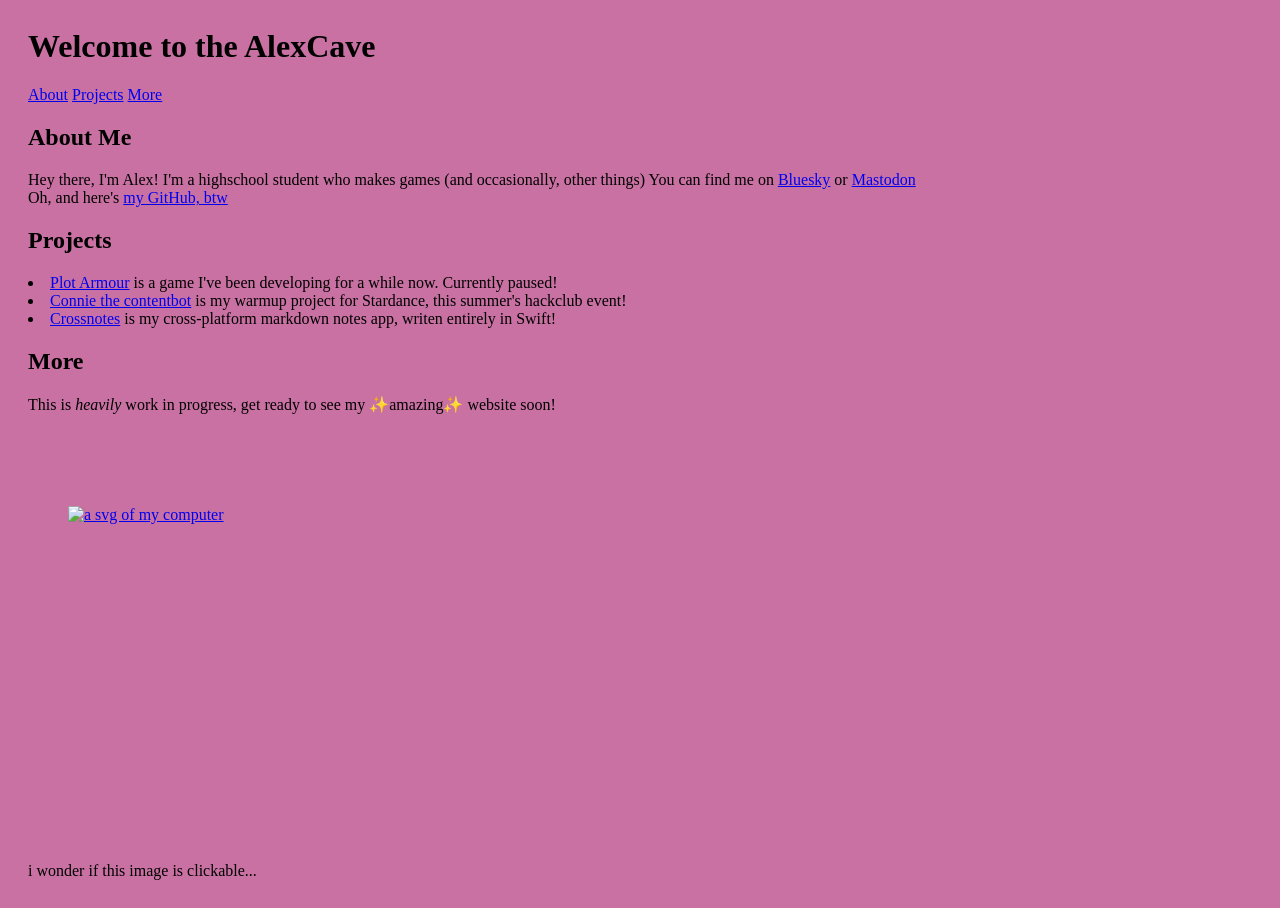
==== index.html @ 20e19e60 "Spelling mistake" ====
<html lang="en">
    <head>
        <meta charset="UTF-8" />
        <meta
            name="viewport"
            content="width=device-width"
            ,
            initial-scale="1.0"
        />
        <title>thealonealex</title>
        <link rel="stylesheet" href="styles.css" />
    </head>
    <body>
        <header>
            <h1>Welcome to the AlexCave</h1>
            <nav>
                <a href="#about" class="link_group">About</a>
                <a href="#projects" class="link_group">Projects</a>

                <a href="#more" class="link_group">More</a>
            </nav>
        </header>

        <section id="about">
            <h2>About Me</h2>
            <p>
                Hey there, I'm Alex! I'm a highschool student who makes games
                (and occasionally, other things) You can find me on
                <a href="https://bsky.app/profile/thealonealex.bsky.social">
                    Bluesky</a
                >
                or <a href="https://techhub.social/@thealonealex">Mastodon</a>
                <br />
                Oh, and here's
                <a href="https://github.com/thealonealex">my GitHub, btw</a>
            </p>
        </section>

        <section id="projects">
            <h2>Projects</h2>
            <li>
                <a href="https://thealonealex.itch.io/plot-armour"
                    >Plot Armour</a
                >
                is a game I've been developing for a while now. Currently
                paused!
            </li>
            <li>
                <a href="https://github.com/thealonealex/contentbot"
                    >Connie the contentbot</a
                >
                is my warmup project for Stardance, this summer's hackclub
                event!
            </li>
            <li>
                <a href="https://github.com/thealonealex/crossnotes"
                    >Crossnotes</a
                >
                is my cross-platform markdown notes app, writen entirely in
                Swift!
            </li>
        </section>

        <section id="more" class="more">
            <h2>More</h2>
            <p>
                This is <i>heavily</i> work in progress, get ready to see my
                ✨amazing✨ website soon!
            </p>
            <br />
            <br />
            <div class="imac">
                <a href="desk.html">
                    <img src="iMac.svg" alt="a svg of my computer" />
                </a>
            </div>

            <p>i wonder if this image is clickable...</p>
        </section>
    </body>
</html>
---- styles.css ----
body {
    background-color: #c971a2;
    padding: 20;
}

.imac {
    height: 300;
    width: 300;
    padding: 40;
}

.imac:hover {
    transform: scale(1.05);
    transition: all 150ms cubic-bezier(0.34, 1.56, 0.64, 1);
    z-index: 5;
    animation: hover 1s infinite;
}

@keyframes hover {
    0% {
        transform: rotate(-1deg);
    }
    50% {
        transform: rotate(1deg);
    }
    100% {
        transform: rotate(-1deg);
    }
}
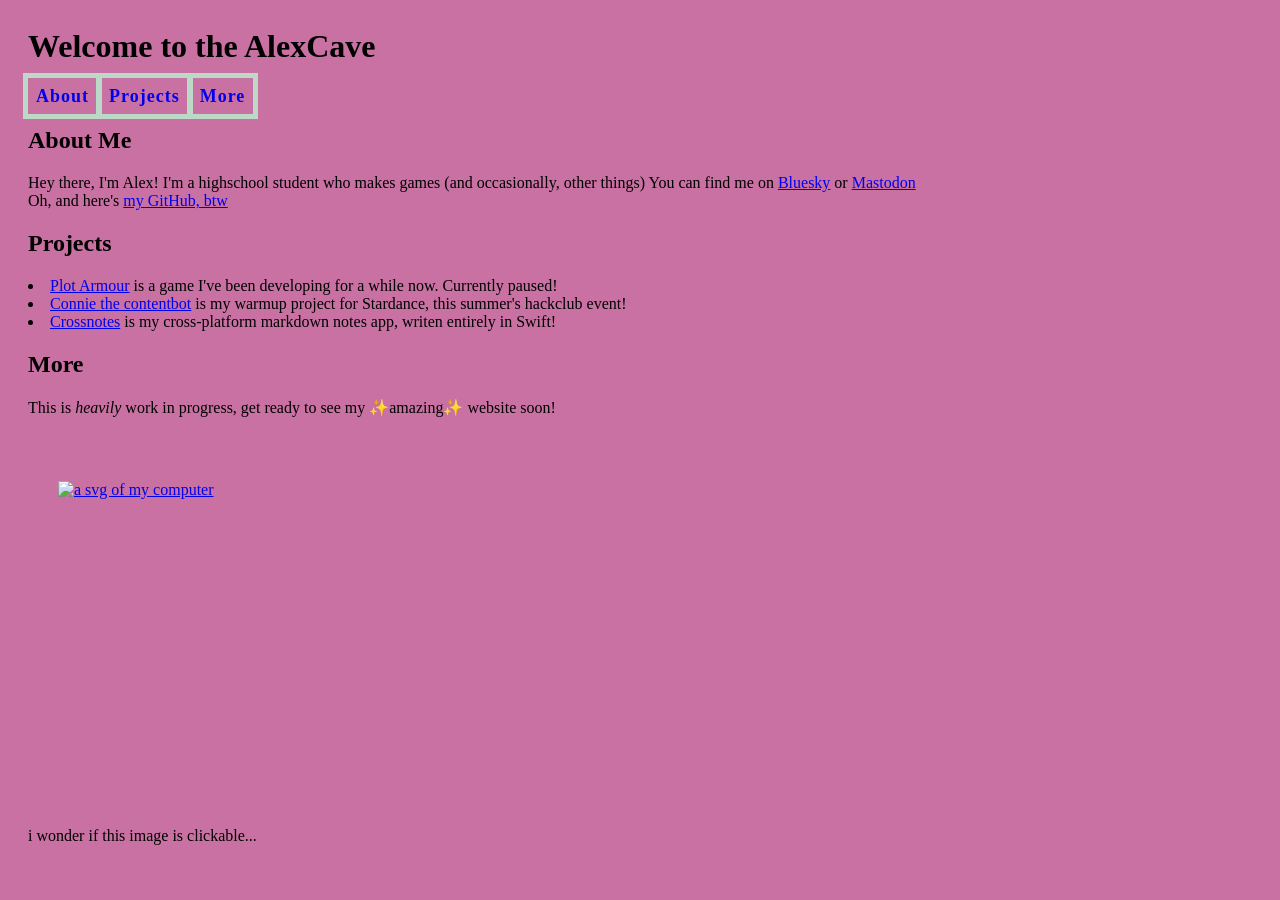
==== commit 2c5d2b71: "quickfix" ====
--- a/index.html
+++ b/index.html
@@ -68,7 +68,6 @@
                 ✨amazing✨ website soon!
             </p>
             <br />
-            <br />
             <div class="imac">
                 <a href="desk.html">
                     <img src="iMac.svg" alt="a svg of my computer" />
--- a/styles.css
+++ b/styles.css
@@ -6,7 +6,7 @@
 .imac {
     height: 300;
     width: 300;
-    padding: 40;
+    padding: 30;
 }
 
 .imac:hover {
@@ -27,3 +27,13 @@
         transform: rotate(-1deg);
     }
 }
+
+.link_group {
+    font-size: 18px;
+    letter-spacing: 1px;
+    font-weight: bold;
+    text-decoration: none;
+    padding: 8px;
+    border-radius: 0px;
+    outline: 5px solid #bad9c7;
+}
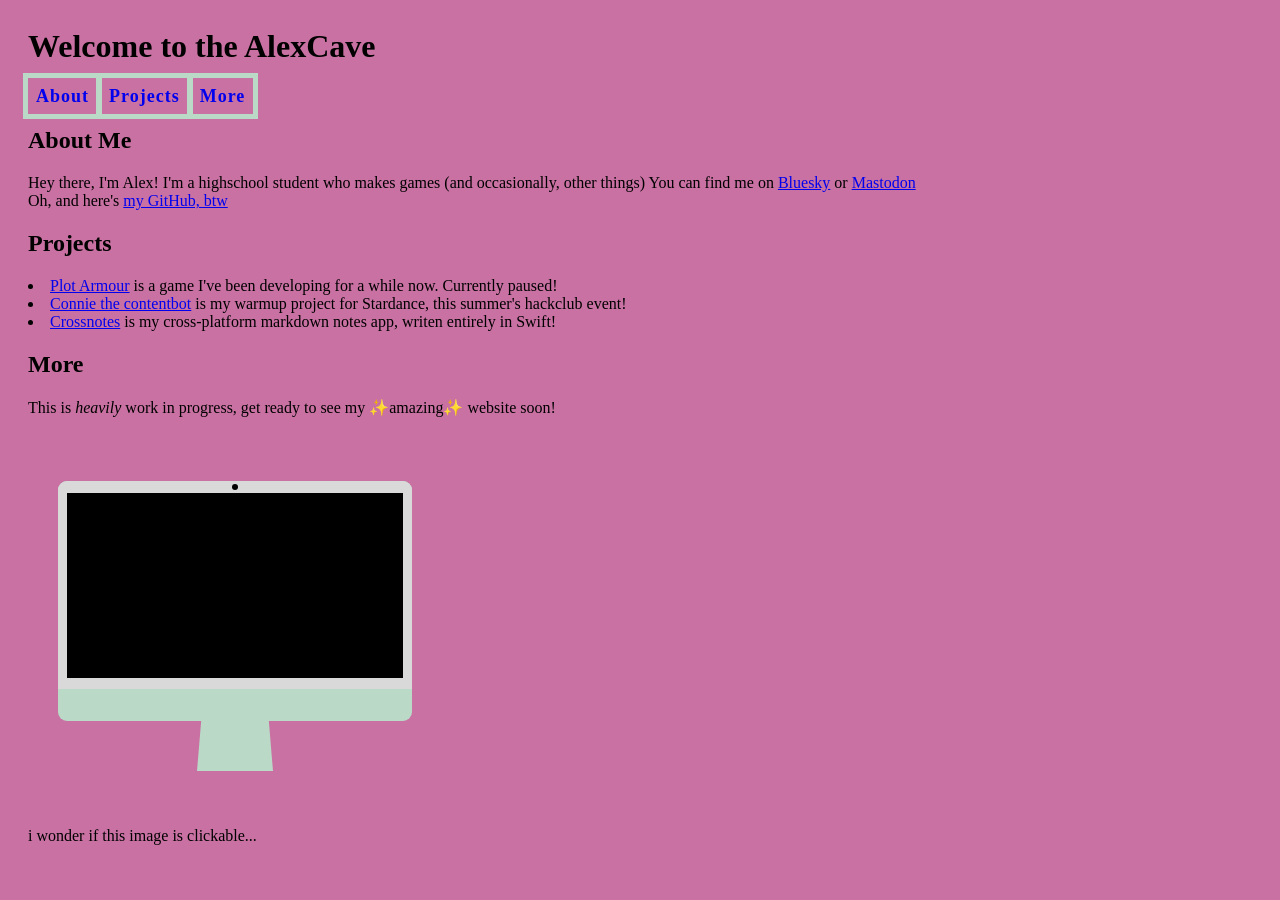
==== commit e20e6bd1: "Exported vector files for the website" ====
--- a/index.html
+++ b/index.html
@@ -70,7 +70,7 @@
             <br />
             <div class="imac">
                 <a href="desk.html">
-                    <img src="iMac.svg" alt="a svg of my computer" />
+                    <img src="vectors/iMac.svg" alt="a svg of my computer" />
                 </a>
             </div>
 
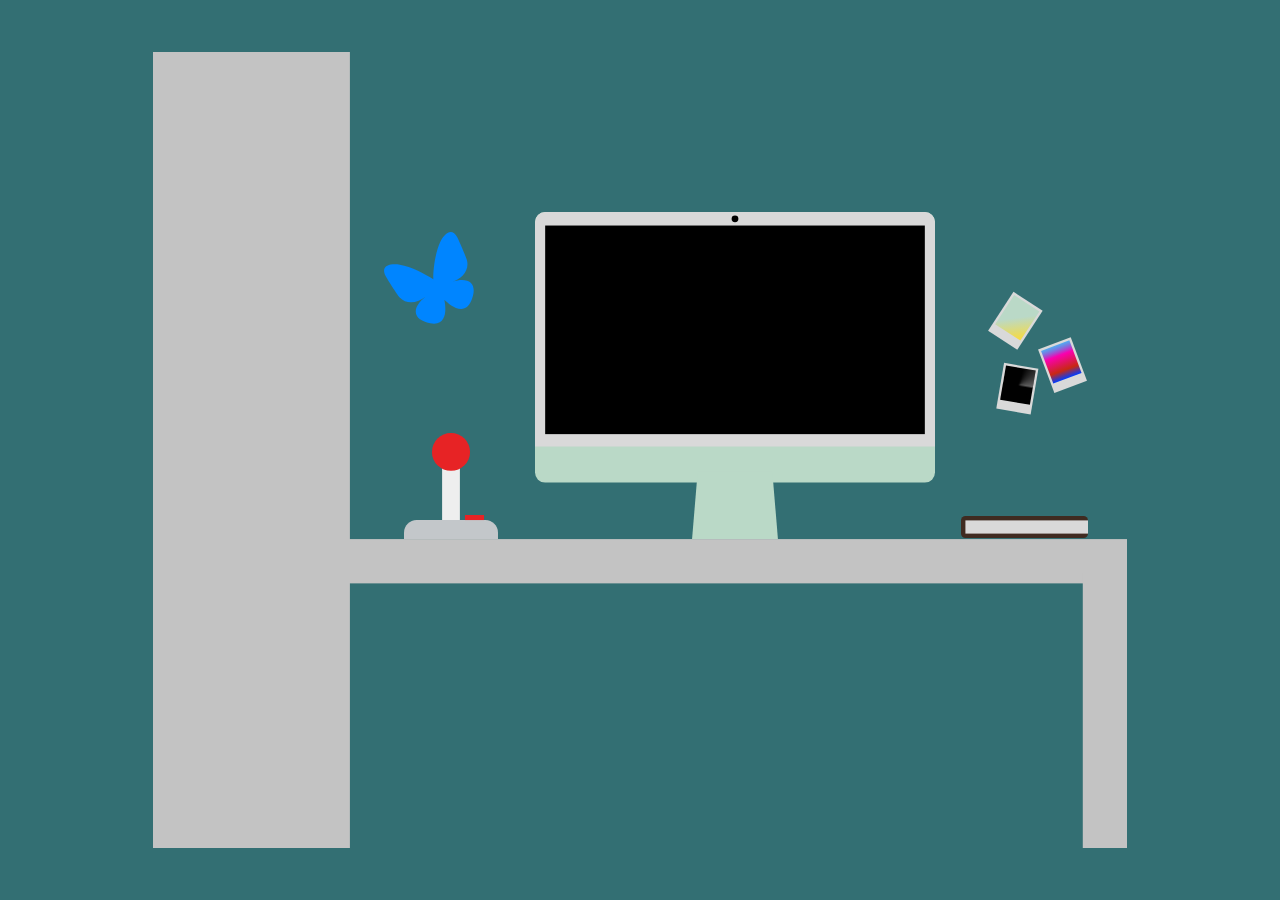
==== commit 6e2f2619: "Project rename Renamed project to “Alex’s Desk” and prepared to push to main!" ====
--- a/index.html
+++ b/index.html
@@ -1,4 +1,4 @@
-<html lang="en">
+<html>
     <head>
         <meta charset="UTF-8" />
         <meta
@@ -7,74 +7,33 @@
             ,
             initial-scale="1.0"
         />
-        <title>thealonealex</title>
-        <link rel="stylesheet" href="styles.css" />
+        <title>Alex's Desk</title>
+        <link rel="stylesheet" href="desk.css" />
+        <link
+            rel="icon"
+            href="vectors/iMac.svg"
+            sizes="any"
+            type="image/svg+xml"
+        />
     </head>
     <body>
-        <header>
-            <h1>Welcome to the AlexCave</h1>
-            <nav>
-                <a href="#about" class="link_group">About</a>
-                <a href="#projects" class="link_group">Projects</a>
-
-                <a href="#more" class="link_group">More</a>
-            </nav>
-        </header>
-
-        <section id="about">
-            <h2>About Me</h2>
-            <p>
-                Hey there, I'm Alex! I'm a highschool student who makes games
-                (and occasionally, other things) You can find me on
-                <a href="https://bsky.app/profile/thealonealex.bsky.social">
-                    Bluesky</a
-                >
-                or <a href="https://techhub.social/@thealonealex">Mastodon</a>
-                <br />
-                Oh, and here's
-                <a href="https://github.com/thealonealex">my GitHub, btw</a>
-            </p>
-        </section>
-
-        <section id="projects">
-            <h2>Projects</h2>
-            <li>
-                <a href="https://thealonealex.itch.io/plot-armour"
-                    >Plot Armour</a
-                >
-                is a game I've been developing for a while now. Currently
-                paused!
-            </li>
-            <li>
-                <a href="https://github.com/thealonealex/contentbot"
-                    >Connie the contentbot</a
-                >
-                is my warmup project for Stardance, this summer's hackclub
-                event!
-            </li>
-            <li>
-                <a href="https://github.com/thealonealex/crossnotes"
-                    >Crossnotes</a
-                >
-                is my cross-platform markdown notes app, writen entirely in
-                Swift!
-            </li>
-        </section>
-
-        <section id="more" class="more">
-            <h2>More</h2>
-            <p>
-                This is <i>heavily</i> work in progress, get ready to see my
-                ✨amazing✨ website soon!
-            </p>
-            <br />
-            <div class="imac">
-                <a href="desk.html">
-                    <img src="vectors/iMac.svg" alt="a svg of my computer" />
-                </a>
-            </div>
-
-            <p>i wonder if this image is clickable...</p>
-        </section>
+        <div class="desktop">
+            <img src="vectors/Desk.svg" class="desk" />
+            <a href="https://github.com/thealonealex">
+                <img src="vectors/iMac.svg" class="mac" />
+            </a>
+            <a href="https://thealonealex.bearblog.dev">
+                <img src="vectors/book.svg" class="book" />
+            </a>
+            <a href="album.html">
+                <img src="vectors/photos.svg" class="photos" />
+            </a>
+            <a href="games.html">
+                <img src="vectors/Joystick.svg" class="games" />
+            </a>
+            <a href="https://bsky.app/profile/thealonealex.bsky.social">
+                <img src="vectors/bsky.svg" class="bsky" />
+            </a>
+        </div>
     </body>
 </html>
--- a/desk.css
+++ b/desk.css
@@ -0,0 +1,98 @@
+body {
+    background-color: #336f73;
+}
+img {
+    -webkit-user-drag: none;
+    user-select: none;
+}
+.desktop {
+    opacity: 1;
+    animation-name: fadeInOpacity;
+    animation-iteration-count: 500ms;
+    animation-timing-function: ease-in;
+    animation-duration: 1s;
+    margin-inline: auto;
+    display: flex;
+    aspect-ratio: 4 / 3;
+    max-height: 100%;
+    position: relative;
+    justify-content: center;
+    align-items: center;
+    text-align: center;
+}
+.desk {
+    position: absolute;
+    margin: auto;
+    height: 90%;
+    width: 90%;
+    z-index: -1;
+}
+.mac {
+    transition: 0.2s;
+    position: absolute;
+    height: 37%;
+    top: 23.1%;
+    right: 25%;
+}
+.book {
+    transition: 0.2s;
+    position: absolute;
+    height: 2.5%;
+    top: 57.5%;
+    right: 12%;
+}
+.photos {
+    transition: 0.3s;
+    position: absolute;
+    height: 14%;
+    top: 32%;
+    right: 12%;
+}
+.games {
+    transition: 0.2s;
+    position: absolute;
+    height: 12%;
+    top: 48.1%;
+    left: 30%;
+}
+.bsky {
+    transition: 0.3s;
+    position: absolute;
+    height: 12%;
+    top: 25%;
+    left: 28%;
+}
+.mac:hover {
+    transition: 0.3s;
+    z-index: 5;
+    transform: translateY(-10%) scale(1.05);
+    content: url("vectors/iMac-github.svg");
+}
+.games:hover {
+    transition: 0.3s;
+    z-index: 5;
+    transform: translateY(-10%) scale(1.05);
+}
+.book:hover {
+    transition: 0.3s;
+    z-index: 5;
+    transform: translateY(-50%) scale(1.05) rotate(-5deg);
+}
+.photos:hover {
+    transition: 0.3s;
+    z-index: 5;
+    transform: rotate(-10deg);
+}
+.bsky:hover {
+    transition: 0.3s;
+    z-index: 5;
+    transform: rotate(10deg);
+}
+@keyframes fadeInOpacity {
+    0% {
+        opacity: 0;
+    }
+    100% {
+        opacity: 1;
+    }
+}
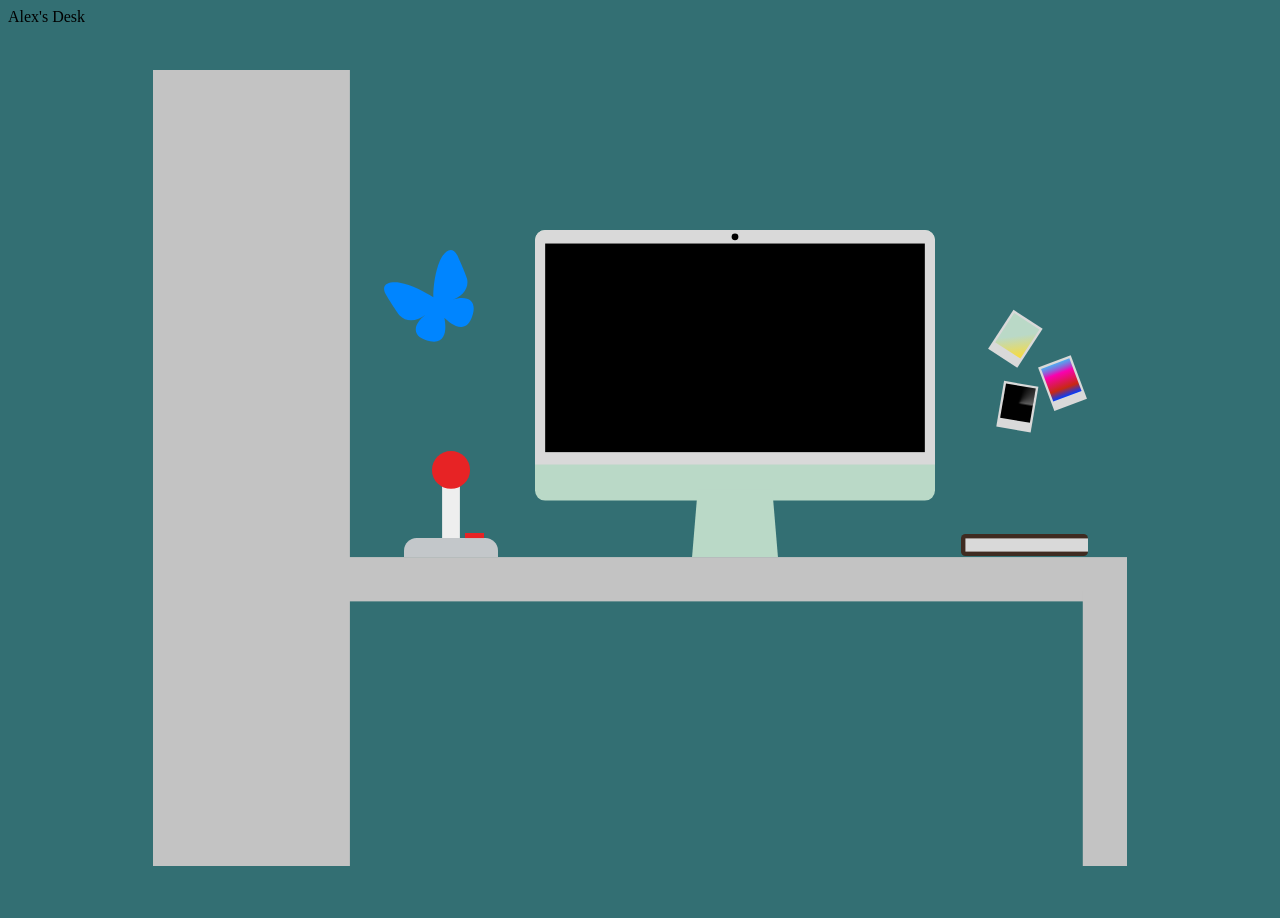
==== commit a3501075: "Designed and implemented social media embed" ====
--- a/index.html
+++ b/index.html
@@ -6,7 +6,10 @@
             content="width=device-width"
             ,
             initial-scale="1.0"
+
         />
+        <meta name="og:title" content="Alex's Desk">
+        <meta name="og:image" content="https://thealonealex.github.io/alexs-site/vectors/Embed.png"
         <title>Alex's Desk</title>
         <link rel="stylesheet" href="desk.css" />
         <link
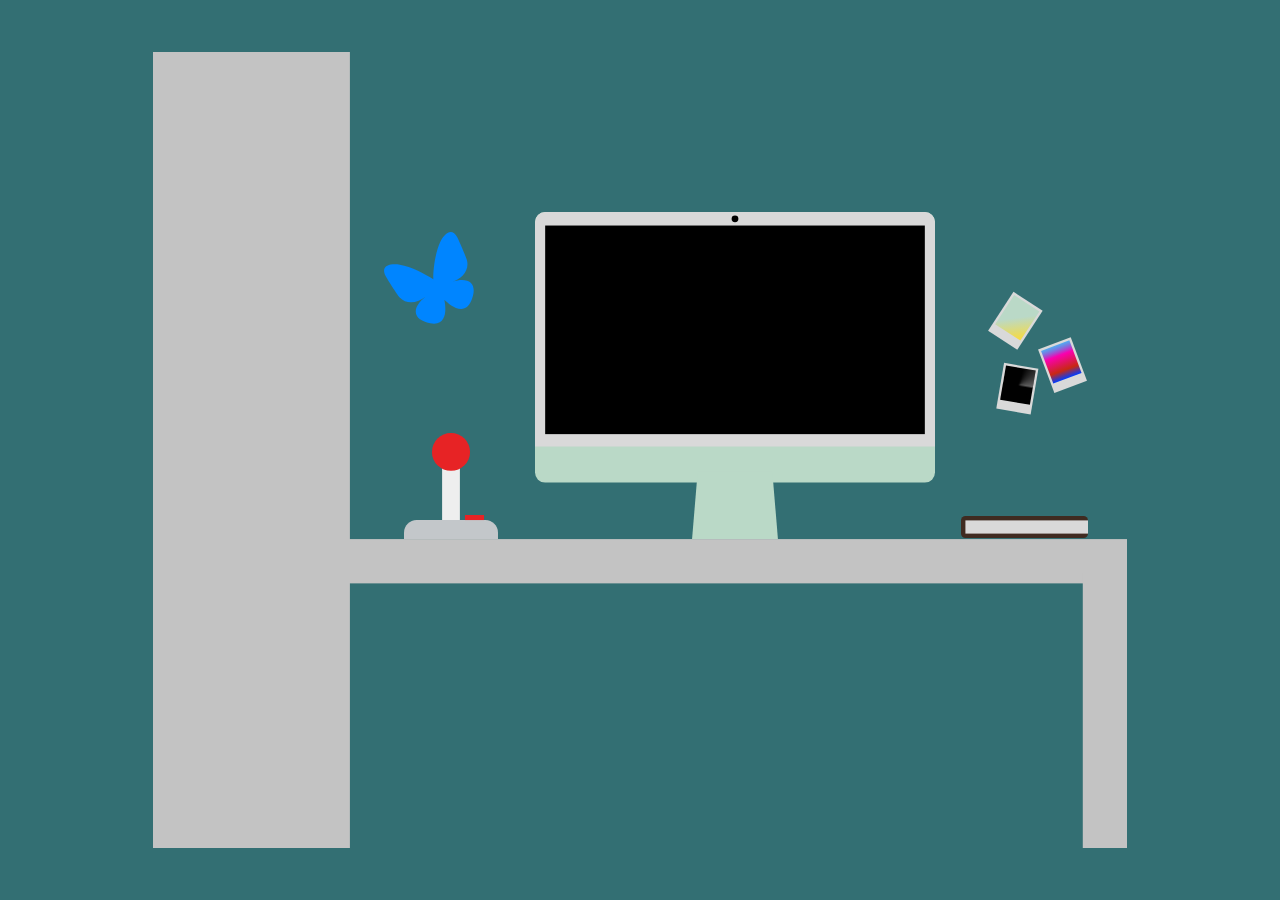
==== commit 72b47671: "fix embed image size" ====
--- a/index.html
+++ b/index.html
@@ -9,7 +9,9 @@
 
         />
         <meta name="og:title" content="Alex's Desk">
-        <meta name="og:image" content="https://thealonealex.github.io/alexs-site/vectors/Embed.png"
+        <meta name="og:image" content="https://thealonealex.github.io/alexs-desk/vectors/Embed.png"
+        <meta property="og:image:width" content="1200" />
+        <meta property="og:image:height" content="630" />
         <title>Alex's Desk</title>
         <link rel="stylesheet" href="desk.css" />
         <link
